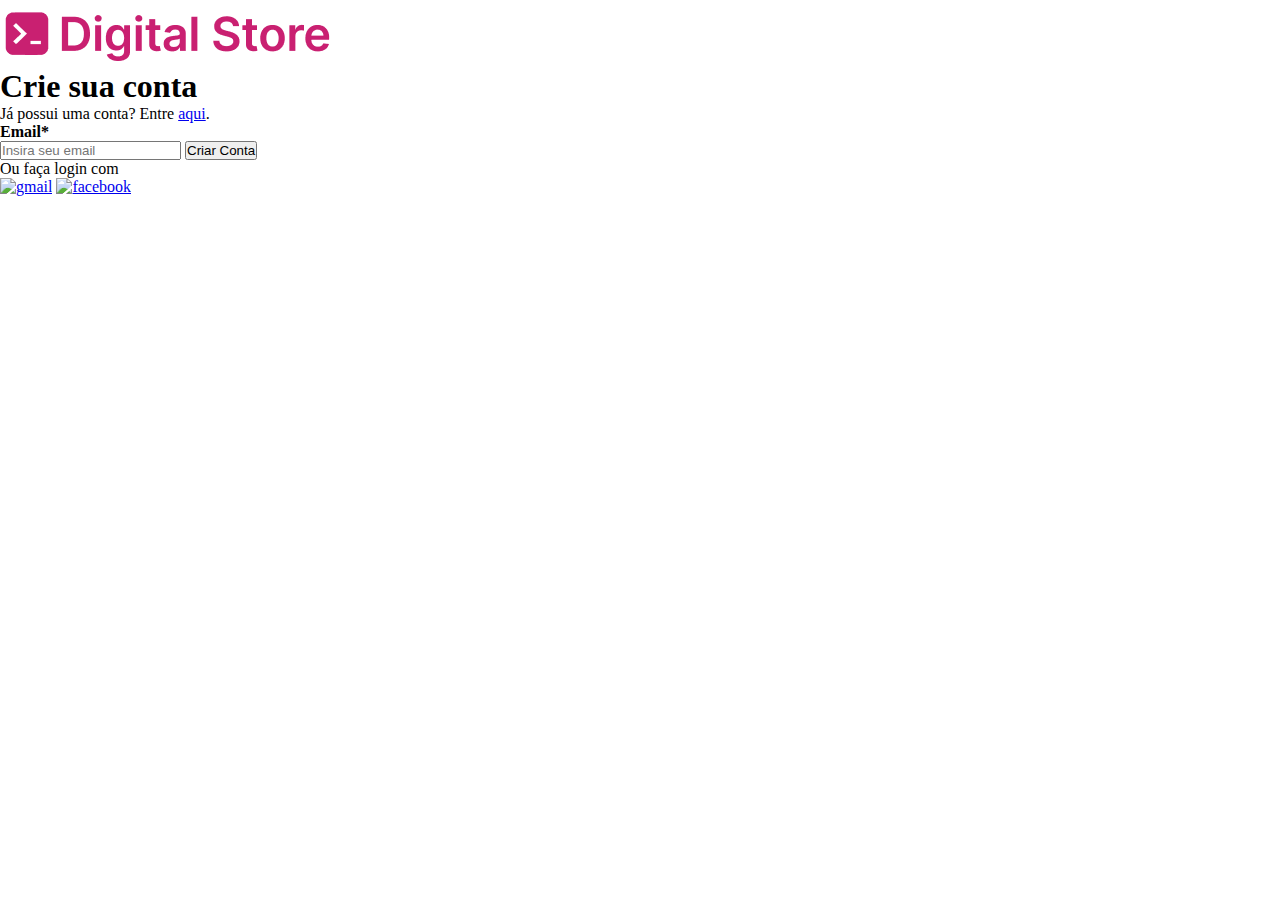
==== index.html @ 6083340a ":tada: init: Primeiro Commit - foi iniciado o html da tela de login digital college - iniciado style" ====
<!DOCTYPE html>
<html lang="en">
<head>
    <meta charset="UTF-8">
    <meta name="viewport" content="width=device-width, initial-scale=1.0">
    <title>Document</title>
    <link rel="stylesheet" href="./style.css">
</head>
<body>
    <header>
        <nav>
            <a href="#"><img src="./logo.png" alt="logo"></a>
        </nav>
    </header>
    <main>
        <div class="formulario">
            <div class="title">
                <h1>Crie sua conta</h1>
                <p>Já possui uma conta? Entre <a href="#">aqui</a>.</p>
            </div>
            <div class="conta">
                <h4>Email*</h4>
                <input type="email" placeholder="Insira seu email">
                <button type="button">Criar Conta</button>
            </div>
            <div class="outrologin">
                <p>Ou faça login com</p>
                <a href="#"><img src="gmail" alt="gmail"></a>
                <a href="#"><img src="face" alt="facebook"></a>
            </div>
        </div>
    </main>
</body>
</html>
---- style.css ----
* {
    margin: 0;
    padding: 0;
}
@media (min-width:600px) and (max-width:768px){
nav{
    width: 100vw;
    height: 10vh;
    background-color: red;
    display: flex;
    justify-content: center;
    align-items: center;
}
main{
    border: 1px rgb(69, 9, 189) solid;
    width: 100vw;
    height: 90vh;
}
.formulario{
    border: red 1px solid;
}
}
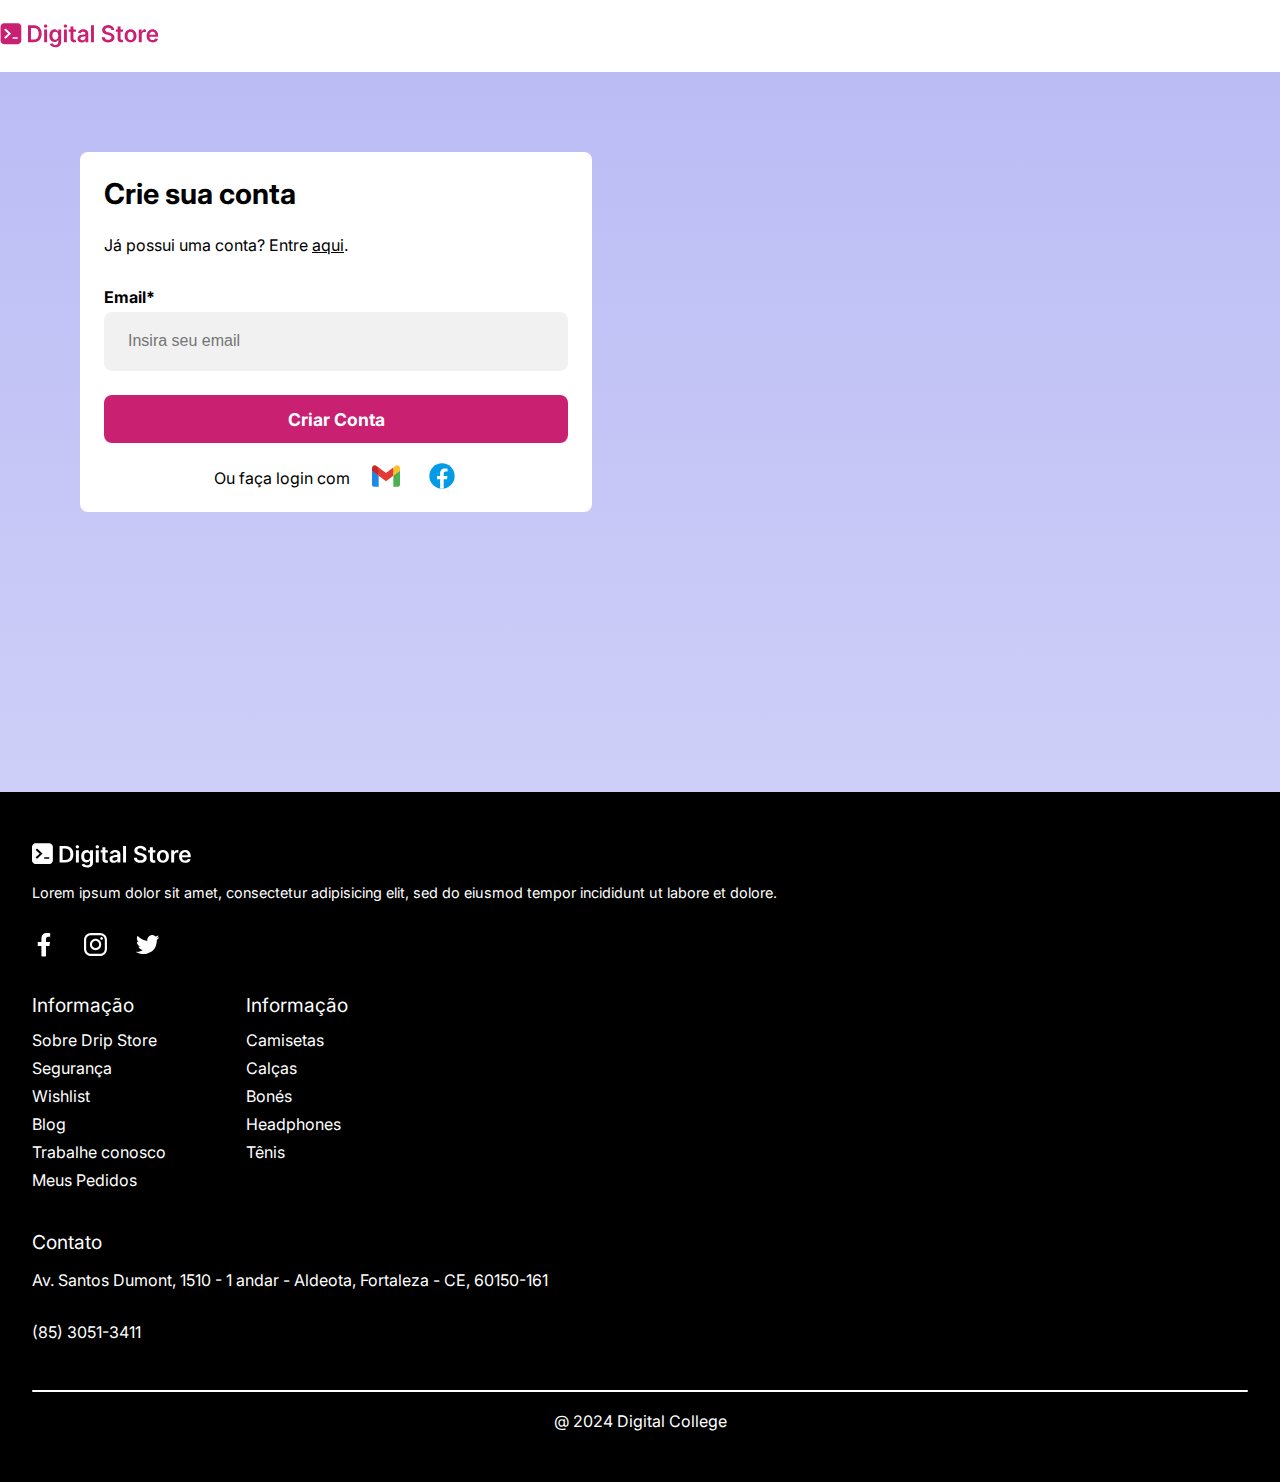
==== commit 01c22963: ":lipstick: feat: Estilizando media query notebook - foi adicionando o forms de criar conta - falta a" ====
--- a/index.html
+++ b/index.html
@@ -1,15 +1,16 @@
 <!DOCTYPE html>
-<html lang="en">
+<html lang="pt-br">
 <head>
     <meta charset="UTF-8">
     <meta name="viewport" content="width=device-width, initial-scale=1.0">
-    <title>Document</title>
-    <link rel="stylesheet" href="./style.css">
+    <title>Digital Store</title>
+    <link rel="stylesheet" href="./static/css/style.css">
+    <link rel="shortcut icon" href="./static/assets/favicon/icon_logo.png">
 </head>
 <body>
     <header>
         <nav>
-            <a href="#"><img src="./logo.png" alt="logo"></a>
+            <a href="#"><img src="./static/assets/img/logo.svg" alt="logo"></a>
         </nav>
     </header>
     <main>
@@ -25,10 +26,82 @@
             </div>
             <div class="outrologin">
                 <p>Ou faça login com</p>
-                <a href="#"><img src="gmail" alt="gmail"></a>
-                <a href="#"><img src="face" alt="facebook"></a>
+                <div class="img">
+                    <a href="#"><img src="./static/assets/img/gmail.svg" alt="gmail"></a>
+                    <a href="#"><img src="./static/assets/img/facebook.svg" alt="facebook"></a>
+                </div>
             </div>
         </div>
     </main>
+    <section id="contato">
+        <div class="rodape">
+            <div class="sobre">
+                <img src="./static/assets/img/logoDigitalCollege.svg">
+                <p>Lorem ipsum dolor sit amet, consectetur adipisicing elit, sed do eiusmod tempor incididunt ut labore et dolore.</p>
+            </div>
+            <div class="icones">
+                <a href="#"><img src="./static/assets/img/iconFacebook.svg" alt="facebook"></a>
+                <a href="#"><img src="./static/assets/img/iconInstagram.svg" alt="instagram"></a>
+                <a href="#"><img src="./static/assets/img/iconTwiter.svg" alt="twitter"></a>
+            </div>
+            <div class="informacao">
+                <div class="informacao1">
+                    <h4>Informação</h4>
+                    <ul>
+                        <li>
+                            <a href="#">Sobre Drip Store</a>
+                        </li>
+                        <li>
+                            <a href="#">Segurança</a>
+                        </li>
+                        <li>
+                            <a href="#">Wishlist</a>
+                        </li>
+                        <li>
+                            <a href="#">Blog</a>
+                        </li>
+                        <li>
+                            <a href="#">Trabalhe conosco</a>
+                        </li>
+                        <li>
+                            <a href="#">Meus Pedidos</a>
+                        </li>
+                    </ul>
+                </div>
+                <div class="informacao2">
+                    <h4>Informação</h4>
+                    <ul>
+                        <li>
+                            <a href="#">Camisetas</a>
+                        </li>
+                        <li>
+                            <a href="#">Calças</a>
+                        </li>
+                        <li>
+                            <a href="#">Bonés</a>
+                        </li>
+                        <li>
+                            <a href="#">Headphones</a>
+                        </li>
+                        <li>
+                            <a href="#">Tênis</a>
+                        </li>
+                    </ul>
+                </div>
+            </div>
+            <div class="contatos">
+                <h3>Contato</h3>
+                <p>Av. Santos Dumont, 1510 - 1 andar -
+                    Aldeota, Fortaleza - CE, 60150-161
+                </p>
+                <h4>(85) 3051-3411</h4>
+            </div>
+        </div>
+        <hr class="barra">
+    </section>
+    
+    <footer>
+        <p>@ 2024 Digital College</p>
+    </footer>
 </body>
 </html>--- a/static/css/style.css
+++ b/static/css/style.css
@@ -0,0 +1,836 @@
+@import url('https://fonts.googleapis.com/css2?family=Inter:wght@100..900&display=swap');
+
+:root {
+    --font_primaria: "Inter", sans-serif;
+    --font_weight_normal: 400;
+    --font_weight_bold: 700;
+    --cor_primario: #C92071;
+    --cor_segundaria: #FFFFFF;
+    --cor_terciaria: #000000;
+    --cor_input: #666666;
+}
+
+* {
+    margin: 0;
+    padding: 0;
+    box-sizing: border-box;
+}
+
+/* smartphone */
+@media (max-width:767px) {
+    nav {
+        background-color: var(--cor_segundaria);
+        width: 100vw;
+        height: 10vh;
+        display: flex;
+        justify-content: center;
+        align-items: center;
+    }
+
+    nav a img {
+        width: 11rem;
+        height: auto;
+    }
+
+    main {
+
+        background: linear-gradient(180deg, rgba(187, 188, 244, 1) 0%, rgba(206, 207, 248, 1) 100%);
+        width: 100vw;
+        height: 80vh;
+        display: flex;
+        justify-content: center;
+        align-items: center;
+    }
+
+    .formulario {
+        background-color: var(--cor_segundaria);
+        width: 84vw;
+        height: 60vh;
+        border-radius: 0.5rem;
+        display: flex;
+        flex-direction: column;
+        justify-content: center;
+        align-items: center;
+    }
+
+    .formulario .title {
+        width: auto;
+        height: 20vh;
+        display: flex;
+        flex-direction: column;
+        justify-content: center;
+        align-items: center;
+        padding: 1rem;
+        gap: 0.5rem;
+    }
+
+    .formulario .title h1 {
+        font-family: "Inter", sans-serif;
+        font-weight: 700;
+        font-size: 1.375rem;
+    }
+
+    .formulario .title p {
+        font-family: "Inter", sans-serif;
+        font-weight: 400;
+        font-size: 0.875rem;
+    }
+
+    .formulario .title p a {
+        color: var(--cor_terciaria);
+    }
+
+    .formulario .conta {
+        width: auto;
+        height: 30vh;
+        display: flex;
+        flex-direction: column;
+        justify-content: flex-start;
+        align-items: center;
+    }
+
+    .formulario .conta h4 {
+        font-family: var(--font_primaria);
+        font-weight: var(--font_weight_bold);
+        margin-bottom: 1rem;
+        align-self: flex-start;
+    }
+
+    .formulario .conta input {
+        width: 68vw;
+        height: 8.5vh;
+        border-radius: 0.5rem;
+        outline: none;
+        border: none;
+        background-color: #47474714;
+        padding-left: 0.5rem;
+        font-size: 1rem;
+        color: var(--cor_input);
+        margin-bottom: 2rem;
+    }
+
+    .formulario .conta button {
+        width: 68vw;
+        height: 7vh;
+        font-family: var(--font_primaria);
+        font-weight: var(--font_weight_bold);
+        font-size: 1.1rem;
+        border-radius: 0.5rem;
+        outline: none;
+        border: none;
+        background-color: var(--cor_primario);
+        color: var(--cor_segundaria);
+        cursor: pointer;
+        transition: 0.5s ease;
+    }
+
+    .formulario .conta button:hover {
+        background-color: #f04799;
+        color: var(--cor_terciaria);
+    }
+
+    .formulario .outrologin {
+        width: auto;
+        height: 15vh;
+        font-family: var(--font_primaria);
+        font-weight: var(--font_weight_bold);
+        text-align: center;
+        display: flex;
+        flex-direction: column;
+        align-items: center;
+        justify-content: flex-start;
+        gap: 1.3rem;
+    }
+
+    .formulario .outrologin .img {
+        display: flex;
+        justify-content: center;
+        align-items: center;
+        gap: 1.5rem;
+    }
+
+    .formulario .outrologin .img img {
+        width: 2rem;
+    }
+
+    .rodape {
+        background-color: var(--cor_terciaria);
+        display: flex;
+        flex-direction: column;
+        justify-content: center;
+        align-items: flex-start;
+        padding: 3rem 2rem;
+    }
+
+    .rodape .sobre img {
+        width: 10rem;
+        display: flex;
+        margin-bottom: 1rem;
+    }
+
+    .rodape .sobre p {
+        color: var(--cor_segundaria);
+        font-family: var(--font_primaria);
+        font-size: 0.9rem;
+        margin-bottom: 2rem;
+    }
+
+    .rodape .icones img {
+        width: 1.5rem;
+        height: 1.5rem;
+        margin-right: 1.5rem;
+        margin-bottom: 2rem;
+    }
+
+    .rodape .informacao {
+        width: 100%;
+        color: var(--cor_segundaria);
+        font-family: var(--font_primaria);
+        font-weight: var(--font_weight_normal);
+        display: flex;
+        flex-direction: row;
+        justify-content: flex-start;
+        gap: 5rem;
+        margin-bottom: 2rem;
+    }
+
+    .rodape .informacao .informacao1 h4 {
+        font-family: var(--font_primaria);
+        font-weight: var(--font_weight_normal);
+        font-size: 1.2rem;
+        margin-bottom: 0.8rem;
+    }
+
+    .rodape .informacao .informacao1 li {
+        list-style: none;
+        margin-bottom: 0.5rem;
+    }
+
+    .rodape .informacao .informacao1 li a {
+        color: var(--cor_segundaria);
+        text-decoration: none;
+    }
+
+    .rodape .informacao .informacao2 h4 {
+        font-family: var(--font_primaria);
+        font-weight: var(--font_weight_normal);
+        font-size: 1.2rem;
+        margin-bottom: 0.8rem;
+    }
+
+    .rodape .informacao .informacao2 li {
+        list-style: none;
+        margin-bottom: 0.5rem;
+    }
+
+    .rodape .informacao .informacao2 li a {
+        color: var(--cor_segundaria);
+        text-decoration: none;
+    }
+
+    #contato {
+        background-color: var(--cor_terciaria);
+    }
+
+    .contatos {
+        color: var(--cor_segundaria);
+        font-family: var(--font_primaria);
+        font-weight: var(--font_weight_normal);
+        font-size: 1rem;
+
+    }
+
+    .contatos h3 {
+        color: var(--cor_segundaria);
+        font-family: var(--font_primaria);
+        font-weight: 400;
+        font-size: 1.2rem;
+        margin-bottom: 1rem;
+    }
+
+    .contatos p {
+        color: var(--cor_segundaria);
+        font-family: var(--font_primaria);
+        font-weight: 400;
+        font-size: 1rem;
+        margin-bottom: 2rem;
+    }
+
+    .contatos h4 {
+        color: var(--cor_segundaria);
+        font-family: var(--font_primaria);
+        font-weight: 400;
+        font-size: 1rem;
+    }
+
+    .barra {
+        height: 0.1rem;
+        margin-left: 2rem;
+        margin-right: 2rem;
+        background-color: var(--cor_segundaria);
+        border: none;
+        border-radius: 0.2rem;
+    }
+
+    footer {
+        height: 10vh;
+        font-family: var(--font_primaria);
+        background-color: var(--cor_terciaria);
+        color: var(--cor_segundaria);
+        display: flex;
+        justify-content: center;
+        align-items: flex-start;
+        padding-top: 1.2rem;
+
+    }
+
+}
+
+/* smartphone */
+/* tablet */
+@media (min-width:768px) and (max-width:1023px) {
+    nav {
+        background-color: var(--cor_segundaria);
+        width: 100vw;
+        height: 10vh;
+        display: flex;
+        justify-content: center;
+        align-items: center;
+    }
+
+    nav a img {
+        width: 15rem;
+        height: auto;
+    }
+
+    main {
+
+        background: linear-gradient(180deg, rgba(187, 188, 244, 1) 0%, rgba(206, 207, 248, 1) 100%);
+        width: 100vw;
+        height: 80vh;
+        display: flex;
+        justify-content: center;
+        align-items: center;
+    }
+
+    .formulario {
+        background-color: var(--cor_segundaria);
+        width: 84vw;
+        height: 70vh;
+        border-radius: 0.5rem;
+        display: flex;
+        flex-direction: column;
+        justify-content: center;
+        align-items: center;
+    }
+
+    .formulario .title {
+        width: auto;
+        height: 20vh;
+        display: flex;
+        flex-direction: column;
+        justify-content: center;
+        align-items: center;
+        padding: 2rem;
+        gap: 0.5rem;
+    }
+
+    .formulario .title h1 {
+        font-family: "Inter", sans-serif;
+        font-weight: 700;
+        font-size: 2rem;
+    }
+
+    .formulario .title p {
+        font-family: "Inter", sans-serif;
+        font-weight: 400;
+        font-size: 1.4rem;
+    }
+
+    .formulario .title p a {
+        color: var(--cor_terciaria);
+    }
+
+    .formulario .conta {
+        width: auto;
+        height: 30vh;
+        display: flex;
+        flex-direction: column;
+        justify-content: flex-start;
+        align-items: center;
+    }
+
+    .formulario .conta h4 {
+        font-family: var(--font_primaria);
+        font-weight: var(--font_weight_bold);
+        margin-bottom: 2rem;
+        align-self: flex-start;
+    }
+
+    .formulario .conta input {
+        width: 68vw;
+        height: 8.5vh;
+        border-radius: 0.5rem;
+        outline: none;
+        border: none;
+        background-color: #47474714;
+        padding-left: 1rem;
+        font-size: 1.5rem;
+        color: var(--cor_input);
+        margin-bottom: 2rem;
+    }
+
+    .formulario .conta button {
+        width: 68vw;
+        height: 7vh;
+        font-family: var(--font_primaria);
+        font-weight: var(--font_weight_bold);
+        font-size: 1.4rem;
+        border-radius: 0.4rem;
+        outline: none;
+        border: none;
+        background-color: var(--cor_primario);
+        color: var(--cor_segundaria);
+        cursor: pointer;
+        transition: 0.5s ease;
+    }
+
+    .formulario .conta button:hover {
+        background-color: #f04799;
+        color: var(--cor_terciaria);
+    }
+
+    .formulario .outrologin {
+        width: auto;
+        height: 15vh;
+        font-family: var(--font_primaria);
+        font-weight: var(--font_weight_bold);
+        font-size: 1.6rem;
+        text-align: center;
+        display: flex;
+        flex-direction: column;
+        align-items: center;
+        justify-content: space-around;
+        gap: 1.3rem;
+        margin-top: 0.5rem;
+    }
+
+    .formulario .outrologin .img {
+        display: flex;
+        justify-content: center;
+        align-items: center;
+        gap: 1.5rem;
+    }
+
+    .formulario .outrologin .img img {
+        width: 3.5rem;
+    }
+
+    .rodape {
+        background-color: var(--cor_terciaria);
+        display: flex;
+        flex-direction: column;
+        justify-content: center;
+        align-items: flex-start;
+        padding: 3rem 2rem;
+    }
+
+    .rodape .sobre img {
+        width: 15rem;
+        display: flex;
+        margin-bottom: 1rem;
+    }
+
+    .rodape .sobre p {
+        color: var(--cor_segundaria);
+        font-family: var(--font_primaria);
+        font-size: 1.6rem;
+        margin-bottom: 2rem;
+    }
+
+    .rodape .icones img {
+        width: 2.5rem;
+        height: 2.5rem;
+        margin-right: 2.5rem;
+        margin-bottom: 2rem;
+    }
+
+    .rodape .informacao {
+        width: 100%;
+        color: var(--cor_segundaria);
+        font-family: var(--font_primaria);
+        font-weight: var(--font_weight_normal);
+        display: flex;
+        flex-direction: row;
+        justify-content: space-between;
+        margin-bottom: 2rem;
+    }
+
+    .rodape .informacao .informacao1 h4 {
+        font-family: var(--font_primaria);
+        font-weight: var(--font_weight_normal);
+        font-size: 2rem;
+        margin-bottom: 1rem;
+    }
+
+    .rodape .informacao .informacao1 li {
+        list-style: none;
+        margin-bottom: 1rem;
+    }
+
+    .rodape .informacao .informacao1 li a {
+        color: var(--cor_segundaria);
+        text-decoration: none;
+        font-size: 1.6rem;
+    }
+
+    .rodape .informacao .informacao2 h4 {
+        font-family: var(--font_primaria);
+        font-weight: var(--font_weight_normal);
+        font-size: 2rem;
+        margin-bottom: 1rem;
+    }
+
+    .rodape .informacao .informacao2 li {
+        list-style: none;
+        margin-bottom: 1rem;
+    }
+
+    .rodape .informacao .informacao2 li a {
+        color: var(--cor_segundaria);
+        text-decoration: none;
+        font-size: 1.6rem;
+    }
+
+    #contato {
+        background-color: var(--cor_terciaria);
+    }
+
+    .contatos {
+        color: var(--cor_segundaria);
+        font-family: var(--font_primaria);
+        font-weight: var(--font_weight_normal);
+        font-size: 1rem;
+
+    }
+
+    .contatos h3 {
+        color: var(--cor_segundaria);
+        font-family: var(--font_primaria);
+        font-weight: 400;
+        font-size: 2rem;
+        margin-bottom: 1rem;
+    }
+
+    .contatos p {
+        color: var(--cor_segundaria);
+        font-family: var(--font_primaria);
+        font-weight: 400;
+        font-size: 1.6rem;
+        margin-bottom: 2rem;
+    }
+
+    .contatos h4 {
+        color: var(--cor_segundaria);
+        font-family: var(--font_primaria);
+        font-weight: 400;
+        font-size: 1.6rem;
+    }
+
+    .barra {
+        height: 0.1rem;
+        margin-left: 2rem;
+        margin-right: 2rem;
+        background-color: var(--cor_segundaria);
+        border: none;
+        border-radius: 0.2rem;
+    }
+
+    footer {
+        height: 15vh;
+        font-family: var(--font_primaria);
+        font-size: 1.5rem;
+        background-color: var(--cor_terciaria);
+        color: var(--cor_segundaria);
+        display: flex;
+        justify-content: center;
+        align-items: flex-start;
+        padding-top: 3rem;
+
+    }
+}
+
+/* /tablet */
+/* notebook */
+@media (min-width:1024px) and (max-width: 1439px) {
+    nav {
+        background-color: var(--cor_segundaria);
+        width: 100vw;
+        height: 8vh;
+        display: flex;
+        justify-content: flex-start;
+        align-items: center;
+    }
+
+    nav a img {
+        width: 10rem;
+        height: auto;
+    }
+
+    main {
+        background: linear-gradient(180deg, rgba(187, 188, 244, 1) 0%, rgba(206, 207, 248, 1) 100%);
+        width: 100vw;
+        height: 80vh;
+        padding: 5rem;
+    }
+
+    .formulario {
+        background-color: var(--cor_segundaria);
+        width: 40vw;
+        height: 40vh;
+        border-radius: 0.5rem;
+        display: flex;
+        flex-direction: column;
+        padding: 0 1.5rem;
+    }
+
+    .formulario .title {
+        width: 100%;
+        height: 20vh;
+        display: flex;
+        flex-direction: column;
+        justify-content: flex-start;
+        align-items: flex-start;
+        padding-top: 1.5rem;
+        gap: 0.5rem;
+    }
+
+    .formulario .title h1 {
+        font-family: "Inter", sans-serif;
+        font-weight: 700;
+        font-size: 1.8rem;
+        padding-bottom: 1rem;
+    }
+
+    .formulario .title p {
+        font-family: "Inter", sans-serif;
+        font-weight: 400;
+        font-size: 1rem;
+        padding-bottom: 2rem;
+    }
+
+    .formulario .title p a {
+        color: var(--cor_terciaria);
+    }
+
+    .formulario .conta {
+        width: 100%;
+        height: 35vh;
+        display: flex;
+        flex-direction: column;
+        justify-content: flex-start;
+        align-items: flex-start;
+    }
+
+    .formulario .conta h4 {
+        font-family: var(--font_primaria);
+        font-weight: var(--font_weight_bold);
+        margin-bottom: 0.3rem;
+    }
+
+    .formulario .conta input {
+        width: 100%;
+        height: 6.6vh;
+        border-radius: 0.5rem;
+        outline: none;
+        border: none;
+        background-color: #47474714;
+        padding-left: 1.5rem;
+        font-size: 1rem;
+        color: var(--cor_input);
+        margin-bottom: 1.5rem;
+        align-self: center;
+    }
+
+    .formulario .conta button {
+        width: 100%;
+        height: 5.3vh;
+        font-family: var(--font_primaria);
+        font-weight: var(--font_weight_bold);
+        font-size: 1.1rem;
+        border-radius: 0.5rem;
+        outline: none;
+        border: none;
+        background-color: var(--cor_primario);
+        color: var(--cor_segundaria);
+        cursor: pointer;
+        transition: 0.5s ease;
+        align-self: center;
+    }
+
+    .formulario .conta button:hover {
+        background-color: #f04799;
+        color: var(--cor_terciaria);
+    }
+
+    .formulario .outrologin {
+        width: 100%;
+        height: 15vh;
+        font-family: var(--font_primaria);
+        font-weight: var(--font_weight_normal);
+        text-align: center;
+        display: flex;
+        flex-direction: row;
+        align-items: center;
+        justify-content: center;
+        gap: 1.3rem;
+    }
+
+    .formulario .outrologin .img {
+        display: flex;
+        justify-content: center;
+        align-items: center;
+        gap: 1.5rem;
+    }
+
+    .formulario .outrologin .img img {
+        width: 2rem;
+    }
+
+    .rodape {
+        background-color: var(--cor_terciaria);
+        display: flex;
+        flex-direction: column;
+        justify-content: center;
+        align-items: flex-start;
+        padding: 3rem 2rem;
+    }
+
+    .rodape .sobre img {
+        width: 10rem;
+        display: flex;
+        margin-bottom: 1rem;
+    }
+
+    .rodape .sobre p {
+        color: var(--cor_segundaria);
+        font-family: var(--font_primaria);
+        font-size: 0.9rem;
+        margin-bottom: 2rem;
+    }
+
+    .rodape .icones img {
+        width: 1.5rem;
+        height: 1.5rem;
+        margin-right: 1.5rem;
+        margin-bottom: 2rem;
+    }
+
+    .rodape .informacao {
+        width: 100%;
+        color: var(--cor_segundaria);
+        font-family: var(--font_primaria);
+        font-weight: var(--font_weight_normal);
+        display: flex;
+        flex-direction: row;
+        justify-content: flex-start;
+        gap: 5rem;
+        margin-bottom: 2rem;
+    }
+
+    .rodape .informacao .informacao1 h4 {
+        font-family: var(--font_primaria);
+        font-weight: var(--font_weight_normal);
+        font-size: 1.2rem;
+        margin-bottom: 0.8rem;
+    }
+
+    .rodape .informacao .informacao1 li {
+        list-style: none;
+        margin-bottom: 0.5rem;
+    }
+
+    .rodape .informacao .informacao1 li a {
+        color: var(--cor_segundaria);
+        text-decoration: none;
+    }
+
+    .rodape .informacao .informacao2 h4 {
+        font-family: var(--font_primaria);
+        font-weight: var(--font_weight_normal);
+        font-size: 1.2rem;
+        margin-bottom: 0.8rem;
+    }
+
+    .rodape .informacao .informacao2 li {
+        list-style: none;
+        margin-bottom: 0.5rem;
+    }
+
+    .rodape .informacao .informacao2 li a {
+        color: var(--cor_segundaria);
+        text-decoration: none;
+    }
+
+    #contato {
+        background-color: var(--cor_terciaria);
+    }
+
+    .contatos {
+        color: var(--cor_segundaria);
+        font-family: var(--font_primaria);
+        font-weight: var(--font_weight_normal);
+        font-size: 1rem;
+
+    }
+
+    .contatos h3 {
+        color: var(--cor_segundaria);
+        font-family: var(--font_primaria);
+        font-weight: 400;
+        font-size: 1.2rem;
+        margin-bottom: 1rem;
+    }
+
+    .contatos p {
+        color: var(--cor_segundaria);
+        font-family: var(--font_primaria);
+        font-weight: 400;
+        font-size: 1rem;
+        margin-bottom: 2rem;
+    }
+
+    .contatos h4 {
+        color: var(--cor_segundaria);
+        font-family: var(--font_primaria);
+        font-weight: 400;
+        font-size: 1rem;
+    }
+
+    .barra {
+        height: 0.1rem;
+        margin-left: 2rem;
+        margin-right: 2rem;
+        background-color: var(--cor_segundaria);
+        border: none;
+        border-radius: 0.2rem;
+    }
+
+    footer {
+        height: 10vh;
+        font-family: var(--font_primaria);
+        background-color: var(--cor_terciaria);
+        color: var(--cor_segundaria);
+        display: flex;
+        justify-content: center;
+        align-items: flex-start;
+        padding-top: 1.2rem;
+
+    }
+}
+
+/* /notebook */
+/* desktop */
+@media (min-width:1440px) {}
+
+/* /desktop */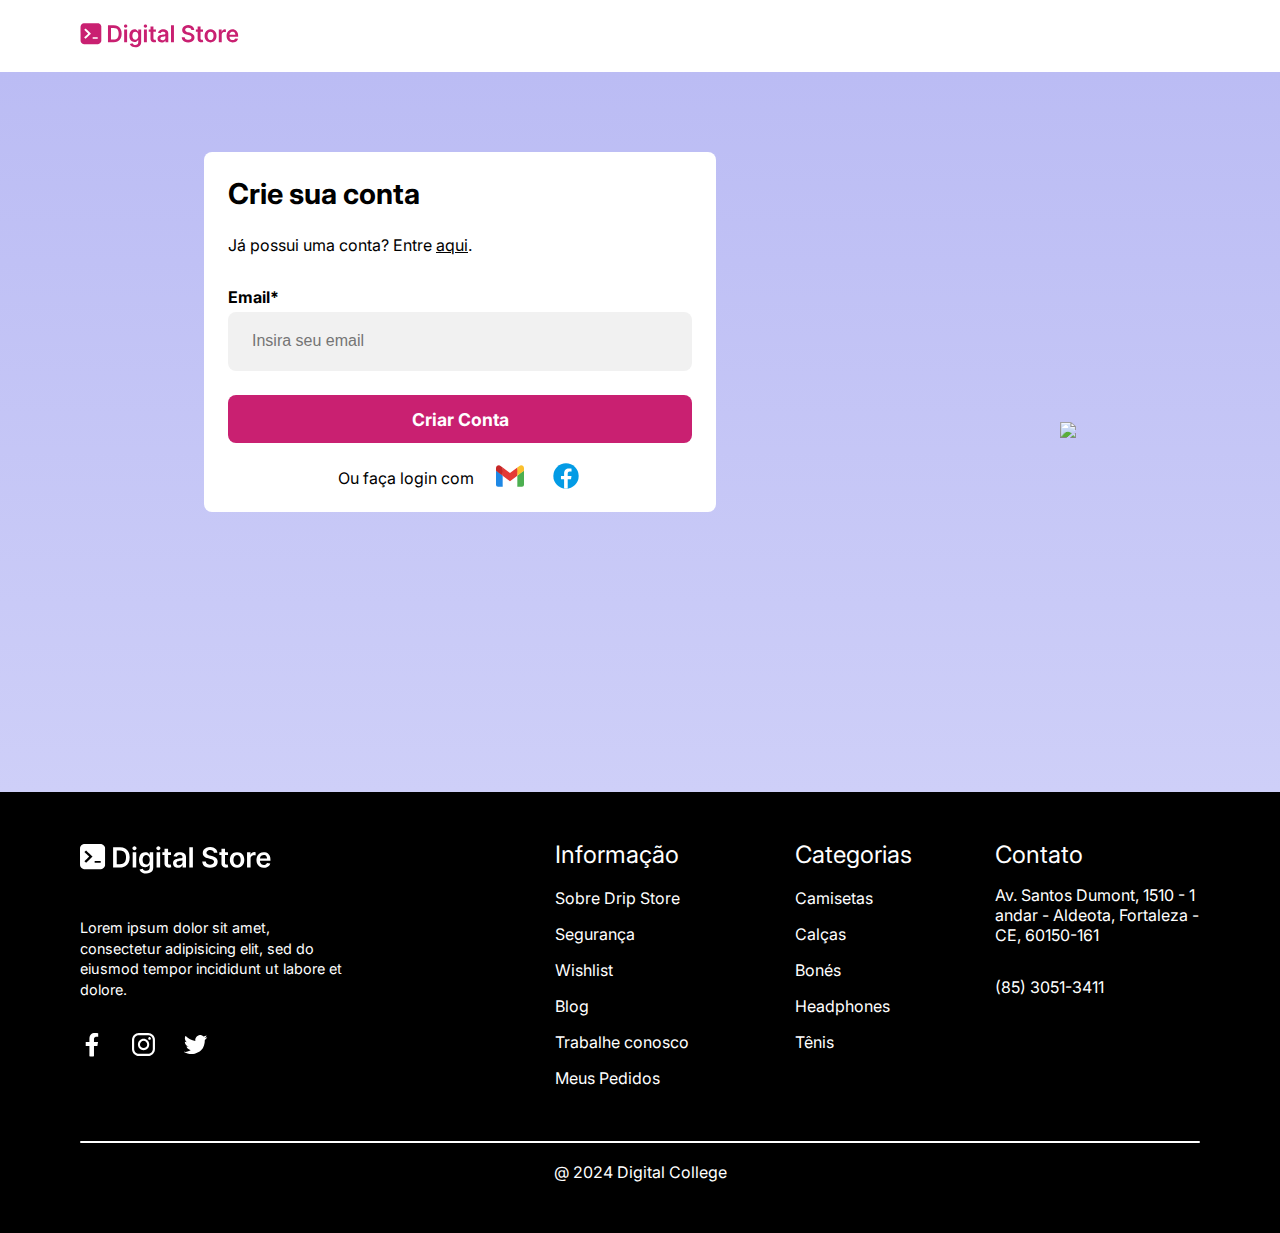
==== commit 792095cb: ":lipstik: feat: Estilizando tela notebook - adicionado imagem para colocar do lado do forms - foi al" ====
--- a/index.html
+++ b/index.html
@@ -32,17 +32,22 @@
                 </div>
             </div>
         </div>
+        <div class="fotoSapatos">
+            <img src="./static/assets/img/sapatosCriarConta.png">
+        </div>
     </main>
     <section id="contato">
         <div class="rodape">
-            <div class="sobre">
-                <img src="./static/assets/img/logoDigitalCollege.svg">
-                <p>Lorem ipsum dolor sit amet, consectetur adipisicing elit, sed do eiusmod tempor incididunt ut labore et dolore.</p>
-            </div>
-            <div class="icones">
-                <a href="#"><img src="./static/assets/img/iconFacebook.svg" alt="facebook"></a>
-                <a href="#"><img src="./static/assets/img/iconInstagram.svg" alt="instagram"></a>
-                <a href="#"><img src="./static/assets/img/iconTwiter.svg" alt="twitter"></a>
+            <div class="sobreIcones">
+                <div class="sobre">
+                    <img src="./static/assets/img/logoDigitalCollege.svg">
+                    <p>Lorem ipsum dolor sit amet, consectetur adipisicing elit, sed do eiusmod tempor incididunt ut labore et dolore.</p>
+                </div>
+                <div class="icones">
+                    <a href="#"><img src="./static/assets/img/iconFacebook.svg" alt="facebook"></a>
+                    <a href="#"><img src="./static/assets/img/iconInstagram.svg" alt="instagram"></a>
+                    <a href="#"><img src="./static/assets/img/iconTwiter.svg" alt="twitter"></a>
+                </div>
             </div>
             <div class="informacao">
                 <div class="informacao1">
@@ -69,7 +74,7 @@
                     </ul>
                 </div>
                 <div class="informacao2">
-                    <h4>Informação</h4>
+                    <h4>Categorias</h4>
                     <ul>
                         <li>
                             <a href="#">Camisetas</a>
@@ -99,7 +104,6 @@
         </div>
         <hr class="barra">
     </section>
-    
     <footer>
         <p>@ 2024 Digital College</p>
     </footer>
--- a/static/css/style.css
+++ b/static/css/style.css
@@ -570,6 +570,7 @@
         display: flex;
         justify-content: flex-start;
         align-items: center;
+        padding: 0 5rem;
     }
 
     nav a img {
@@ -582,6 +583,15 @@
         width: 100vw;
         height: 80vh;
         padding: 5rem;
+        display: flex;
+        flex-direction: row;
+        align-items: center;
+        justify-content: space-around;
+    }
+
+    main .fotoSapatos img{
+        width: 40rem;
+        margin-left: 6rem;
     }
 
     .formulario {
@@ -591,6 +601,7 @@
         border-radius: 0.5rem;
         display: flex;
         flex-direction: column;
+        align-self: flex-start;
         padding: 0 1.5rem;
     }
 
@@ -700,19 +711,25 @@
     .rodape {
         background-color: var(--cor_terciaria);
         display: flex;
-        flex-direction: column;
-        justify-content: center;
+        flex-direction: row;
+        justify-content: space-between;
         align-items: flex-start;
-        padding: 3rem 2rem;
+        padding: 3rem 5rem 0 5rem;
+    }
+
+    .sobreIcones {
+        width: 30vw;
+        margin-right: 0.5rem;
     }
 
     .rodape .sobre img {
-        width: 10rem;
-        display: flex;
-        margin-bottom: 1rem;
+        width: 12rem;
+        margin-bottom: 2.5rem;
     }
 
     .rodape .sobre p {
+        width: 70%;
+        line-height: 1.3rem;
         color: var(--cor_segundaria);
         font-family: var(--font_primaria);
         font-size: 0.9rem;
@@ -723,17 +740,17 @@
         width: 1.5rem;
         height: 1.5rem;
         margin-right: 1.5rem;
-        margin-bottom: 2rem;
+        margin-bottom: 5rem;
     }
 
     .rodape .informacao {
-        width: 100%;
+        width: 30vw;
         color: var(--cor_segundaria);
         font-family: var(--font_primaria);
         font-weight: var(--font_weight_normal);
         display: flex;
         flex-direction: row;
-        justify-content: flex-start;
+        justify-content: space-around;
         gap: 5rem;
         margin-bottom: 2rem;
     }
@@ -741,13 +758,13 @@
     .rodape .informacao .informacao1 h4 {
         font-family: var(--font_primaria);
         font-weight: var(--font_weight_normal);
-        font-size: 1.2rem;
-        margin-bottom: 0.8rem;
+        font-size: 1.5rem;
+        margin-bottom: 1.2rem;
     }
 
     .rodape .informacao .informacao1 li {
         list-style: none;
-        margin-bottom: 0.5rem;
+        margin-bottom: 1rem;
     }
 
     .rodape .informacao .informacao1 li a {
@@ -758,13 +775,13 @@
     .rodape .informacao .informacao2 h4 {
         font-family: var(--font_primaria);
         font-weight: var(--font_weight_normal);
-        font-size: 1.2rem;
-        margin-bottom: 0.8rem;
+        font-size: 1.5rem;
+        margin-bottom: 1.2rem;
     }
 
     .rodape .informacao .informacao2 li {
         list-style: none;
-        margin-bottom: 0.5rem;
+        margin-bottom: 1rem;
     }
 
     .rodape .informacao .informacao2 li a {
@@ -777,27 +794,28 @@
     }
 
     .contatos {
-        color: var(--cor_segundaria);
-        font-family: var(--font_primaria);
-        font-weight: var(--font_weight_normal);
+        width: 16vw;
+        color: var(--cor_segundaria);
+        font-family: var(--font_primaria);
+        font-weight: var(--font_weight_normal);
+        font-size: 1.5rem;
+    }
+
+    .contatos h3 {
+        color: var(--cor_segundaria);
+        font-family: var(--font_primaria);
+        font-weight: 400;
+        font-size: 1.5rem;
+        margin-bottom: 1rem;
+    }
+
+    .contatos p {
+        color: var(--cor_segundaria);
+        font-family: var(--font_primaria);
+        font-weight: 400;
         font-size: 1rem;
-
-    }
-
-    .contatos h3 {
-        color: var(--cor_segundaria);
-        font-family: var(--font_primaria);
-        font-weight: 400;
-        font-size: 1.2rem;
-        margin-bottom: 1rem;
-    }
-
-    .contatos p {
-        color: var(--cor_segundaria);
-        font-family: var(--font_primaria);
-        font-weight: 400;
-        font-size: 1rem;
-        margin-bottom: 2rem;
+        margin-bottom: 2rem;
+        word-break: break-all;
     }
 
     .contatos h4 {
@@ -814,6 +832,7 @@
         background-color: var(--cor_segundaria);
         border: none;
         border-radius: 0.2rem;
+        margin: 0 5rem;
     }
 
     footer {
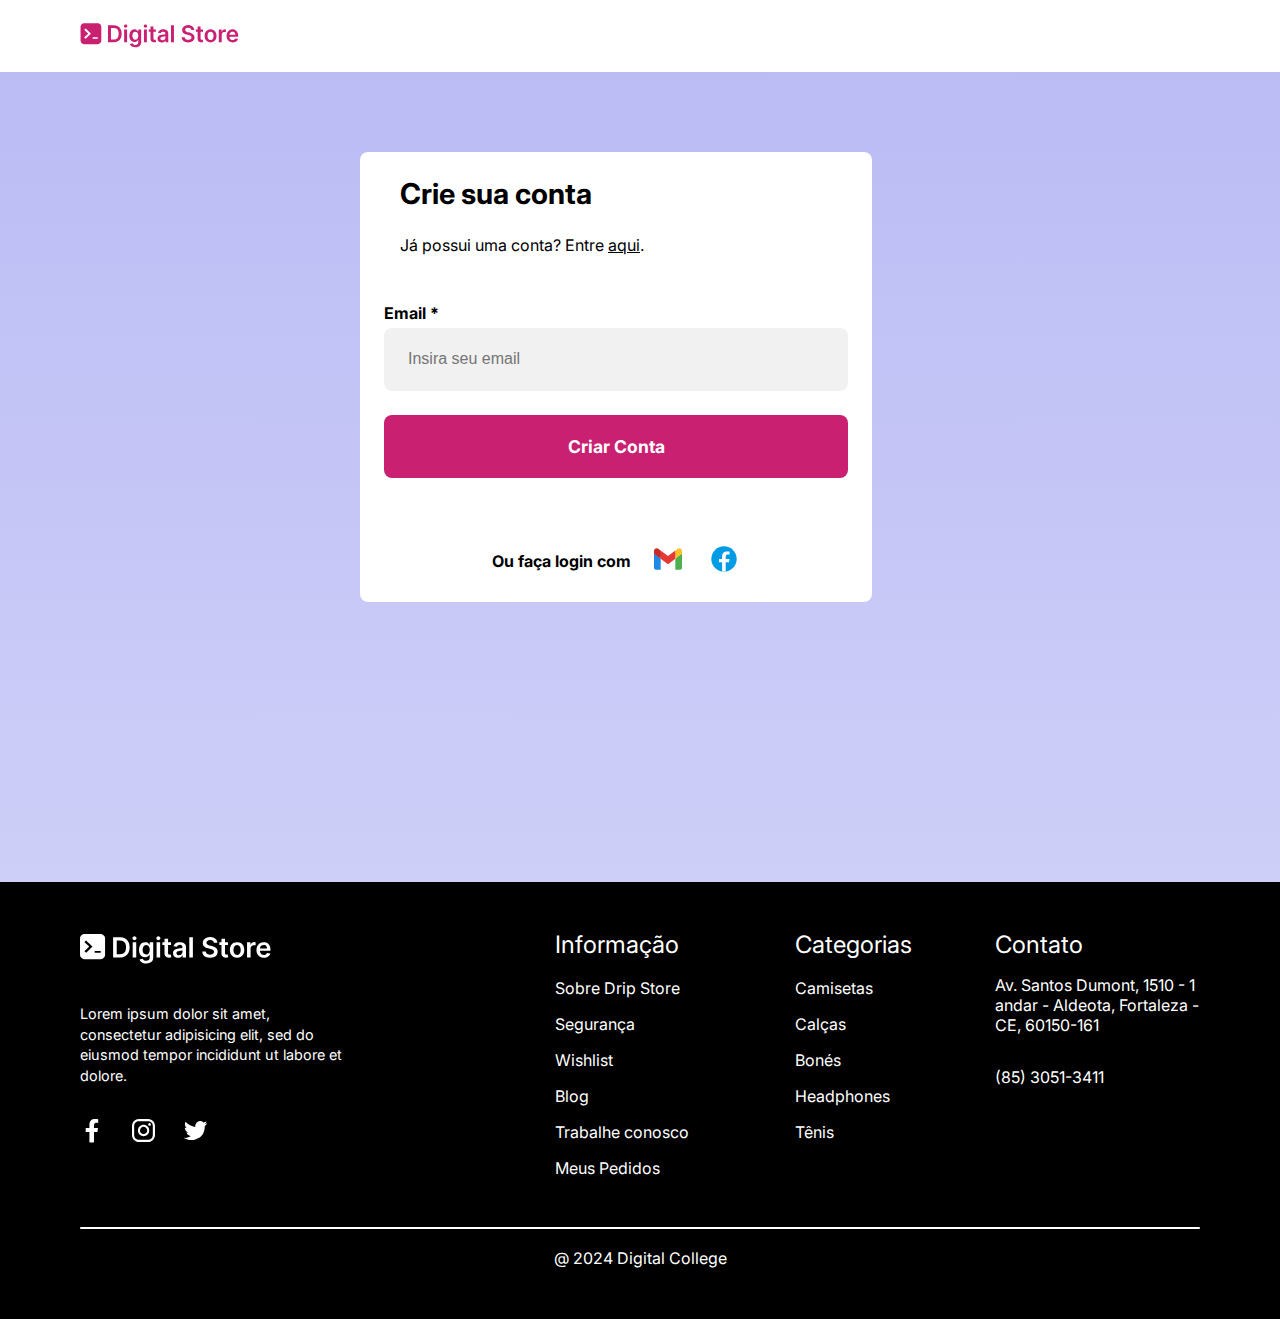
==== commit eba5a06d: ":lipstick: Ajustando responsividade no css - foi ajustado o forms da tela de desktop - falta ajustar" ====
--- a/index.html
+++ b/index.html
@@ -17,10 +17,10 @@
         <div class="formulario">
             <div class="title">
                 <h1>Crie sua conta</h1>
-                <p>Já possui uma conta? Entre <a href="#">aqui</a>.</p>
+                <p>Já possui uma conta? Entre <a href="./login.html">aqui</a>.</p>
             </div>
             <div class="conta">
-                <h4>Email*</h4>
+                <h4>Email *</h4>
                 <input type="email" placeholder="Insira seu email">
                 <button type="button">Criar Conta</button>
             </div>
--- a/static/css/style.css
+++ b/static/css/style.css
@@ -16,434 +16,322 @@
     box-sizing: border-box;
 }
 
-/* smartphone */
-@media (max-width:767px) {
-    nav {
-        background-color: var(--cor_segundaria);
-        width: 100vw;
-        height: 10vh;
-        display: flex;
-        justify-content: center;
-        align-items: center;
-    }
-
-    nav a img {
-        width: 11rem;
-        height: auto;
-    }
-
-    main {
-
-        background: linear-gradient(180deg, rgba(187, 188, 244, 1) 0%, rgba(206, 207, 248, 1) 100%);
-        width: 100vw;
-        height: 80vh;
-        display: flex;
-        justify-content: center;
-        align-items: center;
-    }
-
-    .formulario {
-        background-color: var(--cor_segundaria);
-        width: 84vw;
-        height: 60vh;
-        border-radius: 0.5rem;
-        display: flex;
-        flex-direction: column;
-        justify-content: center;
-        align-items: center;
-    }
-
-    .formulario .title {
-        width: auto;
-        height: 20vh;
-        display: flex;
-        flex-direction: column;
-        justify-content: center;
-        align-items: center;
-        padding: 1rem;
-        gap: 0.5rem;
-    }
-
-    .formulario .title h1 {
-        font-family: "Inter", sans-serif;
-        font-weight: 700;
-        font-size: 1.375rem;
-    }
-
-    .formulario .title p {
-        font-family: "Inter", sans-serif;
-        font-weight: 400;
-        font-size: 0.875rem;
-    }
-
-    .formulario .title p a {
-        color: var(--cor_terciaria);
-    }
-
-    .formulario .conta {
-        width: auto;
-        height: 30vh;
-        display: flex;
-        flex-direction: column;
-        justify-content: flex-start;
-        align-items: center;
-    }
-
-    .formulario .conta h4 {
-        font-family: var(--font_primaria);
-        font-weight: var(--font_weight_bold);
-        margin-bottom: 1rem;
-        align-self: flex-start;
-    }
-
-    .formulario .conta input {
-        width: 68vw;
-        height: 8.5vh;
-        border-radius: 0.5rem;
-        outline: none;
-        border: none;
-        background-color: #47474714;
-        padding-left: 0.5rem;
-        font-size: 1rem;
-        color: var(--cor_input);
-        margin-bottom: 2rem;
-    }
-
-    .formulario .conta button {
-        width: 68vw;
-        height: 7vh;
-        font-family: var(--font_primaria);
-        font-weight: var(--font_weight_bold);
-        font-size: 1.1rem;
-        border-radius: 0.5rem;
-        outline: none;
-        border: none;
-        background-color: var(--cor_primario);
-        color: var(--cor_segundaria);
-        cursor: pointer;
-        transition: 0.5s ease;
-    }
-
-    .formulario .conta button:hover {
-        background-color: #f04799;
-        color: var(--cor_terciaria);
-    }
-
-    .formulario .outrologin {
-        width: auto;
-        height: 15vh;
-        font-family: var(--font_primaria);
-        font-weight: var(--font_weight_bold);
-        text-align: center;
-        display: flex;
-        flex-direction: column;
-        align-items: center;
-        justify-content: flex-start;
-        gap: 1.3rem;
-    }
-
-    .formulario .outrologin .img {
-        display: flex;
-        justify-content: center;
-        align-items: center;
-        gap: 1.5rem;
-    }
-
-    .formulario .outrologin .img img {
-        width: 2rem;
-    }
-
-    .rodape {
-        background-color: var(--cor_terciaria);
-        display: flex;
-        flex-direction: column;
-        justify-content: center;
-        align-items: flex-start;
-        padding: 3rem 2rem;
-    }
-
-    .rodape .sobre img {
-        width: 10rem;
-        display: flex;
-        margin-bottom: 1rem;
-    }
-
-    .rodape .sobre p {
-        color: var(--cor_segundaria);
-        font-family: var(--font_primaria);
-        font-size: 0.9rem;
-        margin-bottom: 2rem;
-    }
-
-    .rodape .icones img {
-        width: 1.5rem;
-        height: 1.5rem;
-        margin-right: 1.5rem;
-        margin-bottom: 2rem;
-    }
-
-    .rodape .informacao {
-        width: 100%;
-        color: var(--cor_segundaria);
-        font-family: var(--font_primaria);
-        font-weight: var(--font_weight_normal);
-        display: flex;
-        flex-direction: row;
-        justify-content: flex-start;
-        gap: 5rem;
-        margin-bottom: 2rem;
-    }
-
-    .rodape .informacao .informacao1 h4 {
-        font-family: var(--font_primaria);
-        font-weight: var(--font_weight_normal);
-        font-size: 1.2rem;
-        margin-bottom: 0.8rem;
-    }
-
-    .rodape .informacao .informacao1 li {
-        list-style: none;
-        margin-bottom: 0.5rem;
-    }
-
-    .rodape .informacao .informacao1 li a {
-        color: var(--cor_segundaria);
-        text-decoration: none;
-    }
-
-    .rodape .informacao .informacao2 h4 {
-        font-family: var(--font_primaria);
-        font-weight: var(--font_weight_normal);
-        font-size: 1.2rem;
-        margin-bottom: 0.8rem;
-    }
-
-    .rodape .informacao .informacao2 li {
-        list-style: none;
-        margin-bottom: 0.5rem;
-    }
-
-    .rodape .informacao .informacao2 li a {
-        color: var(--cor_segundaria);
-        text-decoration: none;
-    }
-
-    #contato {
-        background-color: var(--cor_terciaria);
-    }
-
-    .contatos {
-        color: var(--cor_segundaria);
-        font-family: var(--font_primaria);
-        font-weight: var(--font_weight_normal);
-        font-size: 1rem;
-
-    }
-
-    .contatos h3 {
-        color: var(--cor_segundaria);
-        font-family: var(--font_primaria);
-        font-weight: 400;
-        font-size: 1.2rem;
-        margin-bottom: 1rem;
-    }
-
-    .contatos p {
-        color: var(--cor_segundaria);
-        font-family: var(--font_primaria);
-        font-weight: 400;
-        font-size: 1rem;
-        margin-bottom: 2rem;
-    }
-
-    .contatos h4 {
-        color: var(--cor_segundaria);
-        font-family: var(--font_primaria);
-        font-weight: 400;
-        font-size: 1rem;
-    }
-
-    .barra {
-        height: 0.1rem;
-        margin-left: 2rem;
-        margin-right: 2rem;
-        background-color: var(--cor_segundaria);
-        border: none;
-        border-radius: 0.2rem;
-    }
-
-    footer {
-        height: 10vh;
-        font-family: var(--font_primaria);
-        background-color: var(--cor_terciaria);
-        color: var(--cor_segundaria);
-        display: flex;
-        justify-content: center;
-        align-items: flex-start;
-        padding-top: 1.2rem;
-
-    }
-
+nav {
+    background-color: var(--cor_segundaria);
+    width: 100vw;
+    height: 10vh;
+    display: flex;
+    justify-content: center;
+    align-items: center;
+}
+
+nav a img {
+    width: 11rem;
+    height: auto;
+}
+
+main {
+    background: linear-gradient(180deg, rgba(187, 188, 244, 1) 0%, rgba(206, 207, 248, 1) 100%);
+    width: 100vw;
+    height: 80vh;
+    display: flex;
+    justify-content: center;
+    align-items: center;
+}
+
+main .fotoSapatos img {
+    width: 0rem;
+}
+
+.formulario {
+    background-color: var(--cor_segundaria);
+    width: 84vw;
+    height: 60vh;
+    border-radius: 0.5rem;
+    display: flex;
+    flex-direction: column;
+    justify-content: center;
+    align-items: center;
+}
+
+.formulario .title {
+    width: auto;
+    height: 20vh;
+    display: flex;
+    flex-direction: column;
+    justify-content: center;
+    align-items: center;
+    padding: 1rem;
+    gap: 0.5rem;
+}
+
+.formulario .title h1 {
+    font-family: var(--font_primaria);
+    font-weight: var(--font_weight_bold);
+    font-size: 1.375rem;
+}
+
+.formulario .title p {
+    font-family: var(--font_primaria);
+    font-weight: var(--font_weight_normal);
+    font-size: 0.875rem;
+}
+
+.formulario .title p a {
+    color: var(--cor_terciaria);
+}
+
+.formulario .conta {
+    width: auto;
+    height: 30vh;
+    display: flex;
+    flex-direction: column;
+    justify-content: flex-start;
+    align-items: center;
+}
+
+.formulario .conta h4 {
+    font-family: var(--font_primaria);
+    font-weight: var(--font_weight_bold);
+    margin-bottom: 1rem;
+    align-self: flex-start;
+}
+
+.formulario .conta input {
+    width: 68vw;
+    height: 8.5vh;
+    border-radius: 0.5rem;
+    outline: none;
+    border: none;
+    background-color: #47474714;
+    padding-left: 0.5rem;
+    font-size: 1rem;
+    color: var(--cor_input);
+    margin-bottom: 2rem;
+}
+
+.formulario .conta button {
+    width: 68vw;
+    height: 7vh;
+    font-family: var(--font_primaria);
+    font-weight: var(--font_weight_bold);
+    font-size: 1.1rem;
+    border-radius: 0.5rem;
+    outline: none;
+    border: none;
+    background-color: var(--cor_primario);
+    color: var(--cor_segundaria);
+    cursor: pointer;
+    transition: 0.5s ease;
+}
+
+.formulario .conta button:hover {
+    background-color: #f04799;
+    color: var(--cor_terciaria);
+}
+
+.formulario .conta a {
+    color: var(--cor_terciaria);
+    font-family: var(--font_primaria);
+    font-size: var(--font_weight_normal);
+    margin-bottom: 2rem;
+}
+
+.formulario .outrologin {
+    width: auto;
+    height: 15vh;
+    font-family: var(--font_primaria);
+    font-weight: var(--font_weight_bold);
+    text-align: center;
+    display: flex;
+    flex-direction: column;
+    align-items: center;
+    justify-content: flex-start;
+    gap: 1.3rem;
+}
+
+.formulario .outrologin .img {
+    display: flex;
+    justify-content: center;
+    align-items: center;
+    gap: 1.5rem;
+}
+
+.formulario .outrologin .img img {
+    width: 2rem;
+}
+
+.rodape {
+    background-color: var(--cor_terciaria);
+    display: flex;
+    flex-direction: column;
+    justify-content: center;
+    align-items: flex-start;
+    padding: 3rem 2rem;
+}
+
+.rodape .sobre img {
+    width: 10rem;
+    display: flex;
+    margin-bottom: 1rem;
+}
+
+.rodape .sobre p {
+    color: var(--cor_segundaria);
+    font-family: var(--font_primaria);
+    font-size: 0.9rem;
+    margin-bottom: 2rem;
+}
+
+.rodape .icones img {
+    width: 1.5rem;
+    height: 1.5rem;
+    margin-right: 1.5rem;
+    margin-bottom: 2rem;
+}
+
+.rodape .informacao {
+    width: 100%;
+    color: var(--cor_segundaria);
+    font-family: var(--font_primaria);
+    font-weight: var(--font_weight_normal);
+    display: flex;
+    flex-direction: row;
+    justify-content: flex-start;
+    gap: 5rem;
+    margin-bottom: 2rem;
+}
+
+.rodape .informacao .informacao1 h4 {
+    font-family: var(--font_primaria);
+    font-weight: var(--font_weight_normal);
+    font-size: 1.2rem;
+    margin-bottom: 0.8rem;
+}
+
+.rodape .informacao .informacao1 li {
+    list-style: none;
+    margin-bottom: 0.5rem;
+}
+
+.rodape .informacao .informacao1 li a {
+    color: var(--cor_segundaria);
+    text-decoration: none;
+}
+
+.rodape .informacao .informacao2 h4 {
+    font-family: var(--font_primaria);
+    font-weight: var(--font_weight_normal);
+    font-size: 1.2rem;
+    margin-bottom: 0.8rem;
+}
+
+.rodape .informacao .informacao2 li {
+    list-style: none;
+    margin-bottom: 0.5rem;
+}
+
+.rodape .informacao .informacao2 li a {
+    color: var(--cor_segundaria);
+    text-decoration: none;
+}
+
+#contato {
+    background-color: var(--cor_terciaria);
+}
+
+.contatos {
+    color: var(--cor_segundaria);
+    font-family: var(--font_primaria);
+    font-weight: var(--font_weight_normal);
+    font-size: 1rem;
+}
+
+.contatos h3 {
+    color: var(--cor_segundaria);
+    font-family: var(--font_primaria);
+    font-weight: 400;
+    font-size: 1.2rem;
+    margin-bottom: 1rem;
+}
+
+.contatos p {
+    color: var(--cor_segundaria);
+    font-family: var(--font_primaria);
+    font-weight: 400;
+    font-size: 1rem;
+    margin-bottom: 2rem;
+}
+
+.contatos h4 {
+    color: var(--cor_segundaria);
+    font-family: var(--font_primaria);
+    font-weight: 400;
+    font-size: 1rem;
+}
+
+.barra {
+    height: 0.1rem;
+    margin-left: 2rem;
+    margin-right: 2rem;
+    background-color: var(--cor_segundaria);
+    border: none;
+    border-radius: 0.2rem;
+}
+
+footer {
+    height: 10vh;
+    font-family: var(--font_primaria);
+    background-color: var(--cor_terciaria);
+    color: var(--cor_segundaria);
+    display: flex;
+    justify-content: center;
+    align-items: flex-start;
+    padding-top: 1.2rem;
 }
 
 /* smartphone */
 /* tablet */
 @media (min-width:768px) and (max-width:1023px) {
-    nav {
-        background-color: var(--cor_segundaria);
-        width: 100vw;
-        height: 10vh;
-        display: flex;
-        justify-content: center;
-        align-items: center;
-    }
-
-    nav a img {
-        width: 15rem;
-        height: auto;
-    }
-
-    main {
-
-        background: linear-gradient(180deg, rgba(187, 188, 244, 1) 0%, rgba(206, 207, 248, 1) 100%);
-        width: 100vw;
-        height: 80vh;
-        display: flex;
-        justify-content: center;
-        align-items: center;
-    }
-
     .formulario {
-        background-color: var(--cor_segundaria);
-        width: 84vw;
         height: 70vh;
-        border-radius: 0.5rem;
-        display: flex;
-        flex-direction: column;
-        justify-content: center;
-        align-items: center;
     }
 
     .formulario .title {
-        width: auto;
-        height: 20vh;
-        display: flex;
-        flex-direction: column;
-        justify-content: center;
-        align-items: center;
         padding: 2rem;
-        gap: 0.5rem;
     }
 
     .formulario .title h1 {
-        font-family: "Inter", sans-serif;
-        font-weight: 700;
         font-size: 2rem;
     }
 
     .formulario .title p {
-        font-family: "Inter", sans-serif;
-        font-weight: 400;
         font-size: 1.4rem;
     }
 
-    .formulario .title p a {
-        color: var(--cor_terciaria);
-    }
-
-    .formulario .conta {
-        width: auto;
-        height: 30vh;
-        display: flex;
-        flex-direction: column;
-        justify-content: flex-start;
-        align-items: center;
-    }
-
     .formulario .conta h4 {
-        font-family: var(--font_primaria);
-        font-weight: var(--font_weight_bold);
         margin-bottom: 2rem;
-        align-self: flex-start;
-    }
-
-    .formulario .conta input {
-        width: 68vw;
-        height: 8.5vh;
-        border-radius: 0.5rem;
-        outline: none;
-        border: none;
-        background-color: #47474714;
-        padding-left: 1rem;
-        font-size: 1.5rem;
-        color: var(--cor_input);
-        margin-bottom: 2rem;
     }
 
     .formulario .conta button {
-        width: 68vw;
-        height: 7vh;
-        font-family: var(--font_primaria);
-        font-weight: var(--font_weight_bold);
         font-size: 1.4rem;
         border-radius: 0.4rem;
-        outline: none;
-        border: none;
-        background-color: var(--cor_primario);
-        color: var(--cor_segundaria);
-        cursor: pointer;
-        transition: 0.5s ease;
-    }
-
-    .formulario .conta button:hover {
-        background-color: #f04799;
-        color: var(--cor_terciaria);
     }
 
     .formulario .outrologin {
-        width: auto;
-        height: 15vh;
-        font-family: var(--font_primaria);
-        font-weight: var(--font_weight_bold);
         font-size: 1.6rem;
-        text-align: center;
-        display: flex;
-        flex-direction: column;
-        align-items: center;
         justify-content: space-around;
-        gap: 1.3rem;
-        margin-top: 0.5rem;
-    }
-
-    .formulario .outrologin .img {
-        display: flex;
-        justify-content: center;
-        align-items: center;
-        gap: 1.5rem;
     }
 
     .formulario .outrologin .img img {
         width: 3.5rem;
     }
 
-    .rodape {
-        background-color: var(--cor_terciaria);
-        display: flex;
-        flex-direction: column;
-        justify-content: center;
-        align-items: flex-start;
-        padding: 3rem 2rem;
-    }
-
     .rodape .sobre img {
         width: 15rem;
-        display: flex;
-        margin-bottom: 1rem;
     }
 
     .rodape .sobre p {
-        color: var(--cor_segundaria);
-        font-family: var(--font_primaria);
         font-size: 1.6rem;
         margin-bottom: 2rem;
     }
@@ -456,261 +344,134 @@
     }
 
     .rodape .informacao {
-        width: 100%;
-        color: var(--cor_segundaria);
-        font-family: var(--font_primaria);
-        font-weight: var(--font_weight_normal);
-        display: flex;
-        flex-direction: row;
         justify-content: space-between;
-        margin-bottom: 2rem;
     }
 
     .rodape .informacao .informacao1 h4 {
-        font-family: var(--font_primaria);
-        font-weight: var(--font_weight_normal);
         font-size: 2rem;
         margin-bottom: 1rem;
     }
 
     .rodape .informacao .informacao1 li {
-        list-style: none;
         margin-bottom: 1rem;
     }
 
     .rodape .informacao .informacao1 li a {
-        color: var(--cor_segundaria);
-        text-decoration: none;
         font-size: 1.6rem;
     }
 
     .rodape .informacao .informacao2 h4 {
-        font-family: var(--font_primaria);
-        font-weight: var(--font_weight_normal);
         font-size: 2rem;
         margin-bottom: 1rem;
     }
 
     .rodape .informacao .informacao2 li {
-        list-style: none;
         margin-bottom: 1rem;
     }
 
     .rodape .informacao .informacao2 li a {
-        color: var(--cor_segundaria);
-        text-decoration: none;
         font-size: 1.6rem;
     }
 
-    #contato {
-        background-color: var(--cor_terciaria);
-    }
-
-    .contatos {
-        color: var(--cor_segundaria);
-        font-family: var(--font_primaria);
-        font-weight: var(--font_weight_normal);
-        font-size: 1rem;
-
-    }
-
     .contatos h3 {
-        color: var(--cor_segundaria);
-        font-family: var(--font_primaria);
-        font-weight: 400;
         font-size: 2rem;
         margin-bottom: 1rem;
     }
 
     .contatos p {
-        color: var(--cor_segundaria);
-        font-family: var(--font_primaria);
-        font-weight: 400;
         font-size: 1.6rem;
-        margin-bottom: 2rem;
     }
 
     .contatos h4 {
-        color: var(--cor_segundaria);
-        font-family: var(--font_primaria);
-        font-weight: 400;
         font-size: 1.6rem;
-    }
-
-    .barra {
-        height: 0.1rem;
-        margin-left: 2rem;
-        margin-right: 2rem;
-        background-color: var(--cor_segundaria);
-        border: none;
-        border-radius: 0.2rem;
     }
 
     footer {
         height: 15vh;
-        font-family: var(--font_primaria);
         font-size: 1.5rem;
-        background-color: var(--cor_terciaria);
-        color: var(--cor_segundaria);
-        display: flex;
-        justify-content: center;
-        align-items: flex-start;
         padding-top: 3rem;
-
     }
 }
 
 /* /tablet */
 /* notebook */
-@media (min-width:1024px) and (max-width: 1439px) {
+@media (min-width:1024px) {
     nav {
-        background-color: var(--cor_segundaria);
-        width: 100vw;
         height: 8vh;
-        display: flex;
         justify-content: flex-start;
-        align-items: center;
         padding: 0 5rem;
     }
 
     nav a img {
         width: 10rem;
-        height: auto;
     }
 
     main {
-        background: linear-gradient(180deg, rgba(187, 188, 244, 1) 0%, rgba(206, 207, 248, 1) 100%);
-        width: 100vw;
-        height: 80vh;
-        padding: 5rem;
-        display: flex;
-        flex-direction: row;
-        align-items: center;
-        justify-content: space-around;
-    }
-
-    main .fotoSapatos img{
-        width: 40rem;
-        margin-left: 6rem;
+        height: 90vh;
+        padding: 5rem
+    }
+
+    main .fotoSapatos img {
+        height: 50vw;
+        margin-left: 3rem;
     }
 
     .formulario {
-        background-color: var(--cor_segundaria);
         width: 40vw;
-        height: 40vh;
-        border-radius: 0.5rem;
-        display: flex;
-        flex-direction: column;
+        height: 50vh;
         align-self: flex-start;
         padding: 0 1.5rem;
     }
 
     .formulario .title {
         width: 100%;
-        height: 20vh;
-        display: flex;
-        flex-direction: column;
         justify-content: flex-start;
         align-items: flex-start;
         padding-top: 1.5rem;
-        gap: 0.5rem;
     }
 
     .formulario .title h1 {
-        font-family: "Inter", sans-serif;
-        font-weight: 700;
         font-size: 1.8rem;
         padding-bottom: 1rem;
     }
 
     .formulario .title p {
-        font-family: "Inter", sans-serif;
-        font-weight: 400;
         font-size: 1rem;
         padding-bottom: 2rem;
     }
 
-    .formulario .title p a {
-        color: var(--cor_terciaria);
-    }
-
     .formulario .conta {
         width: 100%;
-        height: 35vh;
-        display: flex;
-        flex-direction: column;
-        justify-content: flex-start;
+        height: 40vh;
         align-items: flex-start;
     }
 
     .formulario .conta h4 {
-        font-family: var(--font_primaria);
-        font-weight: var(--font_weight_bold);
         margin-bottom: 0.3rem;
     }
 
     .formulario .conta input {
         width: 100%;
-        height: 6.6vh;
-        border-radius: 0.5rem;
-        outline: none;
-        border: none;
-        background-color: #47474714;
+        height: 7vh;
         padding-left: 1.5rem;
-        font-size: 1rem;
-        color: var(--cor_input);
         margin-bottom: 1.5rem;
         align-self: center;
     }
 
     .formulario .conta button {
         width: 100%;
-        height: 5.3vh;
-        font-family: var(--font_primaria);
-        font-weight: var(--font_weight_bold);
-        font-size: 1.1rem;
-        border-radius: 0.5rem;
-        outline: none;
-        border: none;
-        background-color: var(--cor_primario);
-        color: var(--cor_segundaria);
-        cursor: pointer;
-        transition: 0.5s ease;
+        height: 7vh;
         align-self: center;
-    }
-
-    .formulario .conta button:hover {
-        background-color: #f04799;
-        color: var(--cor_terciaria);
     }
 
     .formulario .outrologin {
         width: 100%;
-        height: 15vh;
-        font-family: var(--font_primaria);
-        font-weight: var(--font_weight_normal);
-        text-align: center;
-        display: flex;
         flex-direction: row;
-        align-items: center;
         justify-content: center;
         gap: 1.3rem;
     }
 
-    .formulario .outrologin .img {
-        display: flex;
-        justify-content: center;
-        align-items: center;
-        gap: 1.5rem;
-    }
-
-    .formulario .outrologin .img img {
-        width: 2rem;
-    }
-
     .rodape {
-        background-color: var(--cor_terciaria);
-        display: flex;
         flex-direction: row;
         justify-content: space-between;
         align-items: flex-start;
@@ -730,126 +491,67 @@
     .rodape .sobre p {
         width: 70%;
         line-height: 1.3rem;
-        color: var(--cor_segundaria);
-        font-family: var(--font_primaria);
-        font-size: 0.9rem;
-        margin-bottom: 2rem;
     }
 
     .rodape .icones img {
-        width: 1.5rem;
-        height: 1.5rem;
-        margin-right: 1.5rem;
         margin-bottom: 5rem;
     }
 
     .rodape .informacao {
         width: 30vw;
-        color: var(--cor_segundaria);
-        font-family: var(--font_primaria);
-        font-weight: var(--font_weight_normal);
-        display: flex;
-        flex-direction: row;
         justify-content: space-around;
-        gap: 5rem;
-        margin-bottom: 2rem;
     }
 
     .rodape .informacao .informacao1 h4 {
-        font-family: var(--font_primaria);
-        font-weight: var(--font_weight_normal);
         font-size: 1.5rem;
         margin-bottom: 1.2rem;
     }
 
     .rodape .informacao .informacao1 li {
-        list-style: none;
-        margin-bottom: 1rem;
-    }
-
-    .rodape .informacao .informacao1 li a {
-        color: var(--cor_segundaria);
-        text-decoration: none;
+        margin-bottom: 1rem;
     }
 
     .rodape .informacao .informacao2 h4 {
-        font-family: var(--font_primaria);
-        font-weight: var(--font_weight_normal);
         font-size: 1.5rem;
         margin-bottom: 1.2rem;
     }
 
     .rodape .informacao .informacao2 li {
-        list-style: none;
-        margin-bottom: 1rem;
-    }
-
-    .rodape .informacao .informacao2 li a {
-        color: var(--cor_segundaria);
-        text-decoration: none;
-    }
-
-    #contato {
-        background-color: var(--cor_terciaria);
+        margin-bottom: 1rem;
     }
 
     .contatos {
         width: 16vw;
-        color: var(--cor_segundaria);
-        font-family: var(--font_primaria);
-        font-weight: var(--font_weight_normal);
         font-size: 1.5rem;
     }
 
     .contatos h3 {
-        color: var(--cor_segundaria);
-        font-family: var(--font_primaria);
-        font-weight: 400;
         font-size: 1.5rem;
-        margin-bottom: 1rem;
     }
 
     .contatos p {
-        color: var(--cor_segundaria);
-        font-family: var(--font_primaria);
-        font-weight: 400;
-        font-size: 1rem;
-        margin-bottom: 2rem;
         word-break: break-all;
     }
 
-    .contatos h4 {
-        color: var(--cor_segundaria);
-        font-family: var(--font_primaria);
-        font-weight: 400;
-        font-size: 1rem;
-    }
-
     .barra {
-        height: 0.1rem;
-        margin-left: 2rem;
-        margin-right: 2rem;
-        background-color: var(--cor_segundaria);
-        border: none;
         border-radius: 0.2rem;
         margin: 0 5rem;
     }
 
-    footer {
-        height: 10vh;
-        font-family: var(--font_primaria);
-        background-color: var(--cor_terciaria);
-        color: var(--cor_segundaria);
-        display: flex;
-        justify-content: center;
-        align-items: flex-start;
-        padding-top: 1.2rem;
-
-    }
 }
 
 /* /notebook */
 /* desktop */
-@media (min-width:1440px) {}
+@media (min-width:1440px) {
+    main .fotoSapatos img {
+        width: 40vw;
+        height: auto;
+        margin-left: 4rem;
+        align-self: flex-end;
+        padding-top: 4rem;
+        padding-bottom: 4rem;
+
+    }
+}
 
 /* /desktop */